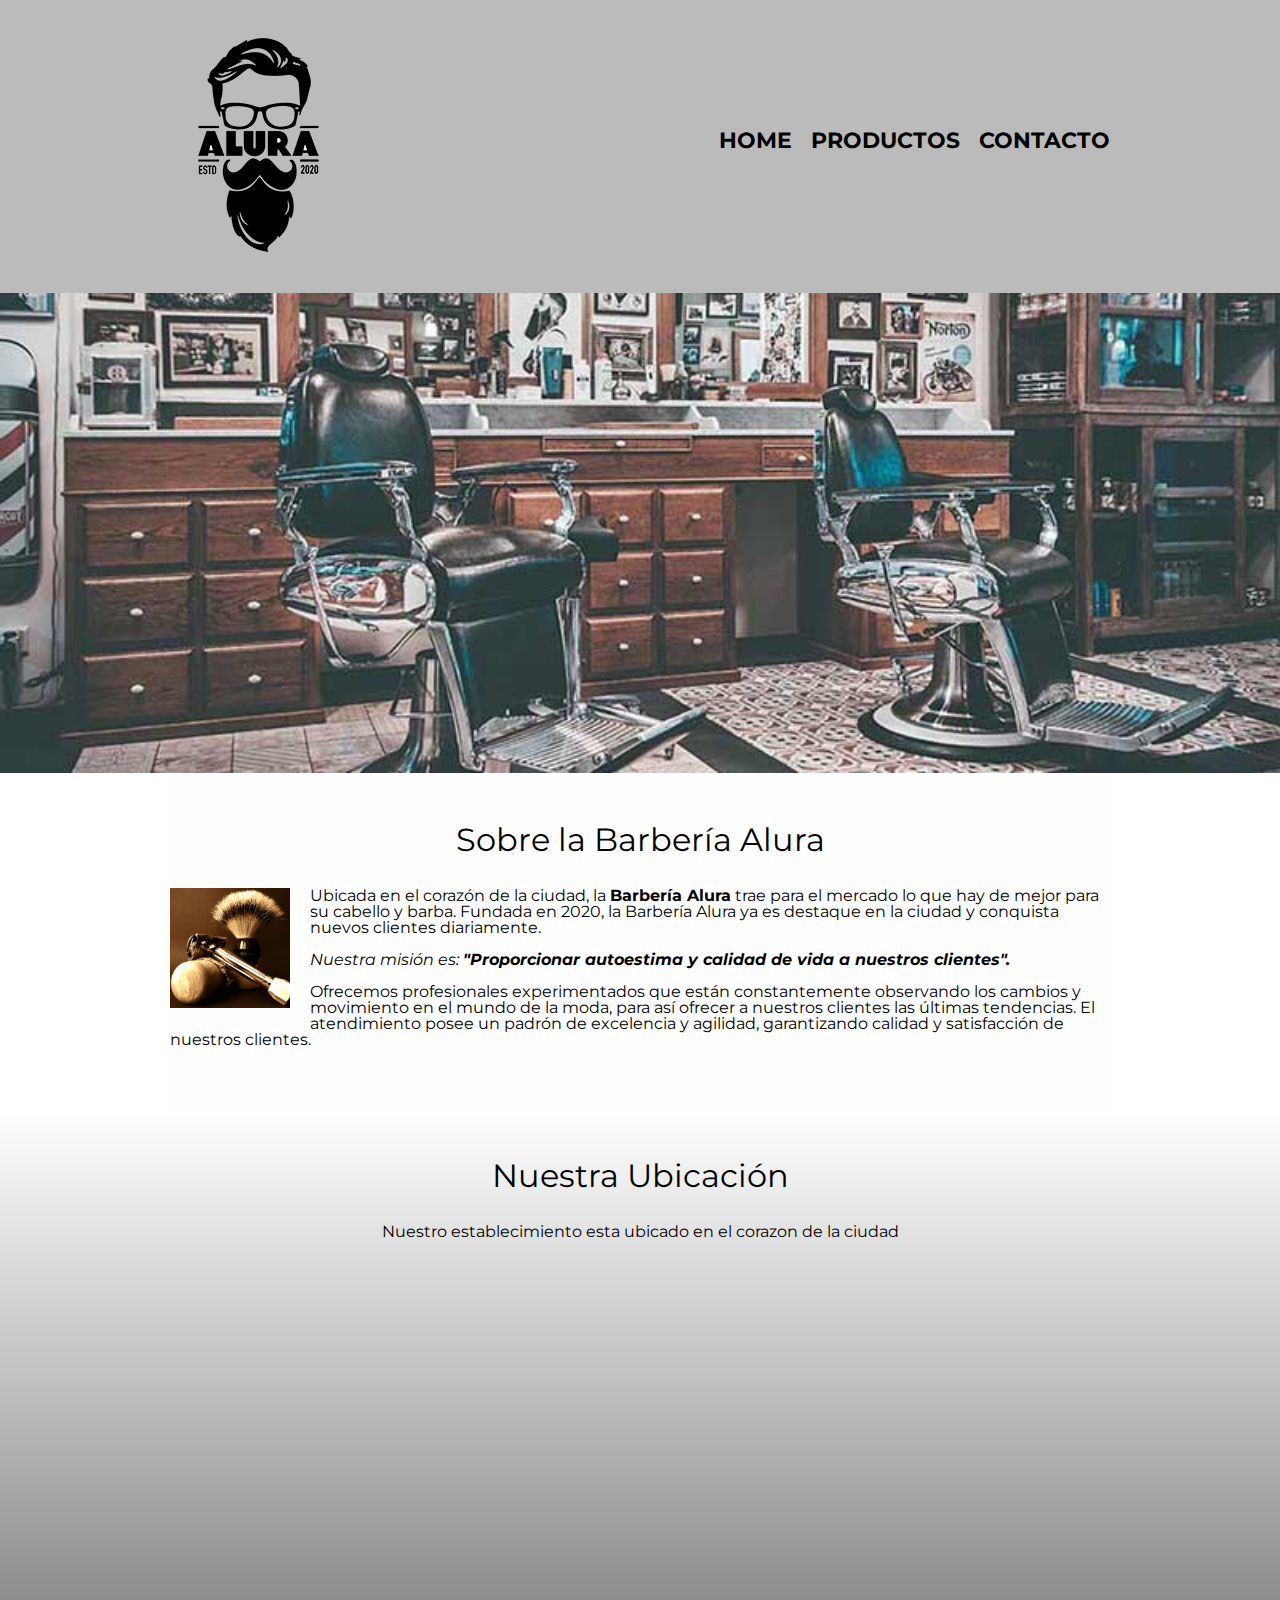
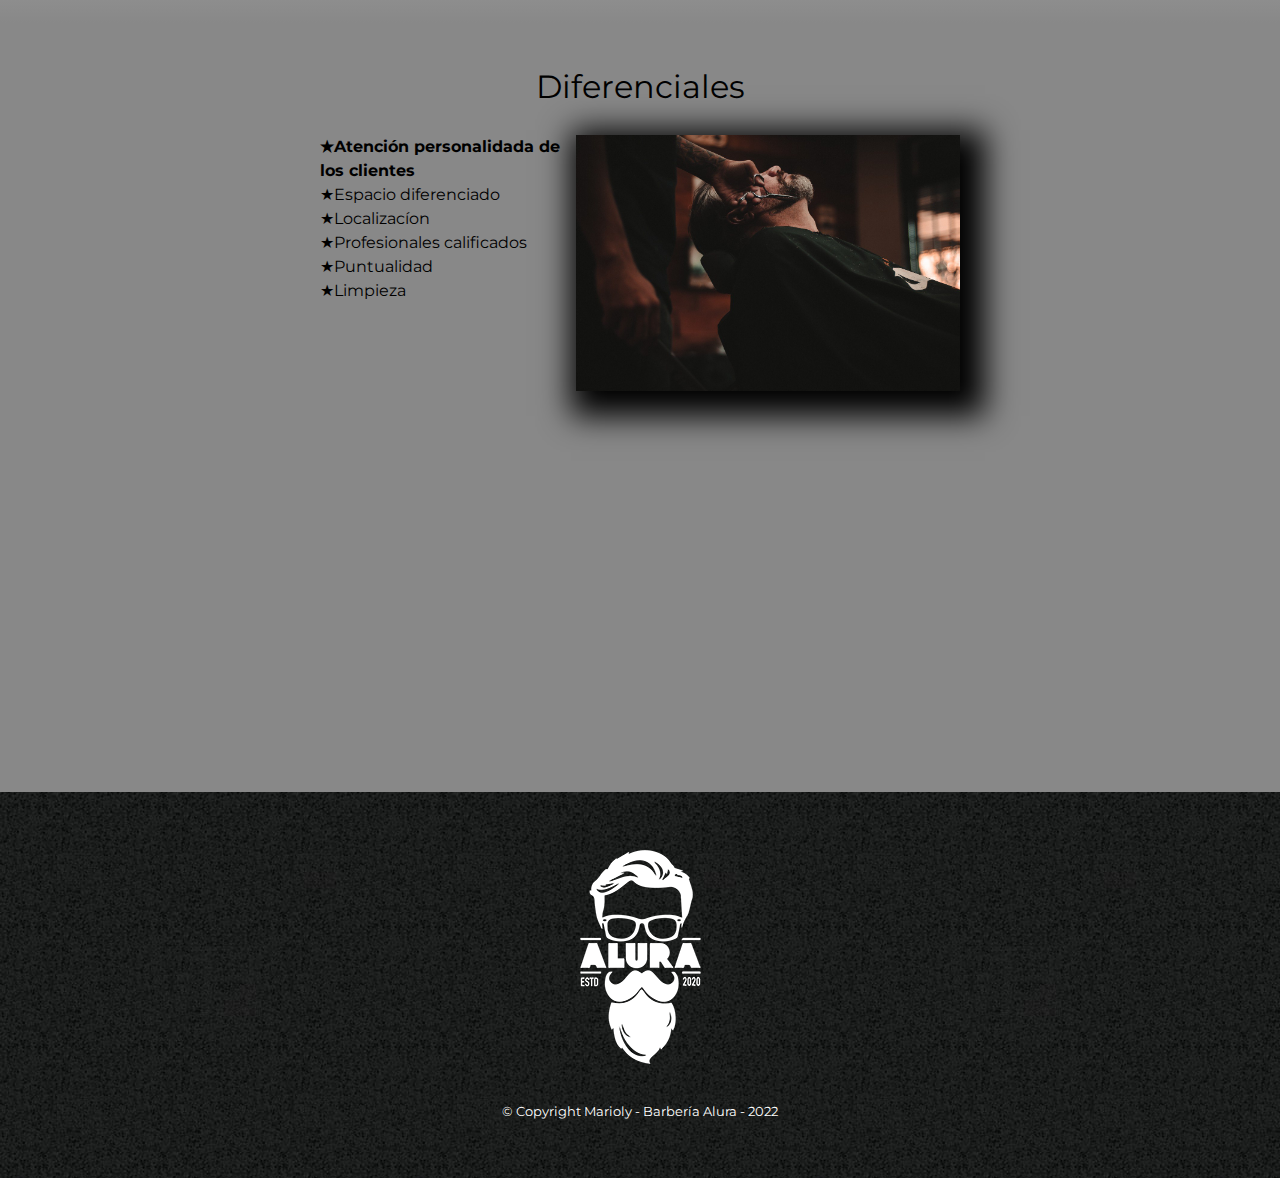
==== index.html @ eb9eb7bf "Barberia de Yver cambie el titulo" ====
<!DOCTYPE html>
<html lang="es">

<head>
    <meta charset="UTF-8">
    <meta name="viewport" content="width=device-width">
    <title>Barbería de Yver</title>
    <link rel="stylesheet" href="reset.css">
    <link rel="stylesheet" href="style.css">
    <link rel="preconnect" href="https://fonts.googleapis.com">
    <link rel="preconnect" href="https://fonts.gstatic.com" crossorigin>
    <link href="https://fonts.googleapis.com/css2?family=Montserrat:wght@300&display=swap" rel="stylesheet">

</head>

<body>
    <header>
        <div class="caja">
            <h1>
                <img src="imagenes/logo.png">
            </h1>
            <nav>
                <ul>
                    <li><a href="index.html">Home</a></li>
                    <li><a href="productos.html">Productos</a></li>
                    <li><a href="contacto.html">Contacto</a></li>
                </ul>
            </nav>
        </div>
    </header>
    <img class="banner" src="banner/banner.jpg">
    <main>
        <section class="principal">
            <h2 class="tituloPrincipal">Sobre la Barbería Alura</h2>
            <img class="utensilios" src="imagenes/imagen.jpg" alt="Utensilios de un Barbero">
            <p>Ubicada en el corazón de la ciudad, la <strong>Barbería Alura</strong> trae para el mercado lo que hay de
                mejor para su cabello y barba. Fundada en 2020, la Barbería Alura ya es destaque en la ciudad y
                conquista
                nuevos clientes diariamente.
            </p>
            <p id="mision">
                <em>
                    Nuestra misión es: <strong>"Proporcionar autoestima y calidad de vida a nuestros
                        clientes".</strong>
                </em>
            </p>
            <p>Ofrecemos profesionales experimentados que están constantemente observando los cambios y movimiento en el
                mundo de la moda, para así ofrecer a nuestros clientes las últimas tendencias. El atendimiento posee un
                padrón de excelencia y agilidad, garantizando calidad y satisfacción de nuestros clientes.
            </p>
        </section>
        <section class="mapa">
            <h3 class="tituloPrincipal">Nuestra Ubicación</h3>
            <p>Nuestro establecimiento esta ubicado en el corazon de la ciudad</p>
            <div class="mapaContenido">
                <iframe
                    src="https://www.google.com/maps/embed?pb=!1m18!1m12!1m3!1d3656.449840047712!2d-46.63452058255615!3d-23.5881948!2m3!1f0!2f0!3f0!3m2!1i1024!2i768!4f13.1!3m3!1m2!1s0x94ce5a2b2ed7f3a1%3A0xab35da2f5ca62674!2sCaelum%20-%20Education%20and%20Innovation!5e0!3m2!1ses!2sbo!4v1661470758909!5m2!1ses!2sbo"
                    width="100%" height="300" style="border:0;" allowfullscreen="" loading="lazy"
                    referrerpolicy="no-referrer-when-downgrade">
                </iframe>
            </div>



        </section>
        <section class="diferenciales">
            <h3 class="tituloPrincipal">Diferenciales</h3>
            <div class="cotenidoDiferenciales">
                <ul class="listaDiferenciales">
                    <li class="items">Atención personalidada de los clientes</li>
                    <li class="items">Espacio diferenciado</li>
                    <li class="items">Localizacíon</li>
                    <li class="items">Profesionales calificados</li>
                    <li class="items">Puntualidad</li>
                    <li class="items">Limpieza</li>
                </ul><img src="diferenciales/diferenciales.jpg" class="imagenDiferenciales">
            </div>
            <div class="video">
                <iframe width="100%" height="315" src="https://www.youtube.com/embed/7lOabtaz2u4"
                    title="YouTube video player" frameborder="0"
                    allow="accelerometer; autoplay; clipboard-write; encrypted-media; gyroscope; picture-in-picture"
                    allowfullscreen>
                </iframe>
            </div>
        </section>
    </main>

    <footer>
        <img src="imagenes/logo-blanco.png">
        <p class="copyright">&copy Copyright Marioly - Barbería Alura - 2022</p>
    </footer>
</body>

</html>
---- style.css ----
body {
    font-family: 'Montserrat', sans-serif;
}

header {
    background-color: #BBBBBB;
    padding: 20px 0;
}

.caja {
    width: 940px;
    position: relative;
    margin: 0 auto;
}

nav {
    position: absolute;
    top: 110px;
    right: 0;
}

nav li {
    display: inline;
    margin: 0 0 0 15px;
}

nav a {
    text-transform: uppercase;
    color: #000000;
    font-weight: bold;
    font-size: 22px;
    text-decoration: none;
}

.productos {
    width: 940px;
    margin: 0 auto;
    padding: 50px;

}

.productos li {
    display: inline-block;
    text-align: center;
    width: 30%;
    vertical-align: top;
    margin: 0 1.5%;
    padding: 30px 20px;
    box-sizing: border-box;
    border: 2px solid #000000;
    border-radius: 10px;


}

.productos li:hover {
    border-color: #C78C19;
    ;
}

.productos li:active {
    border-color: #088c19;

}

.productos h2 {
    font-size: 27px;
    font-weight: bold;
}

.productos li:hover h2 {
    font-size: 30px;
}

.producto-descripccion {
    font-size: 18px;

}

.producto-precio {
    font-size: 20px;
    font-weight: bold;
    margin-top: 10%;

}

nav a:hover {
    color: #C78C19;
    text-decoration: underline;

}

footer {
    text-align: center;
    background: url(imagenes/bg.jpg);
    padding: 40px;
}

.copyright {
    color: #ffffff;
    font-size: 13px;
    margin: 20px;
}

form {
    margin: 40px 0;
}

form label,
form legend {
    display: block;
    font-size: 20px;
    margin: 0 0 10px;
}

.inputPadron {
    display: block;
    margin: 0 0 20px;
    padding: 10px 25px;
    width: 50%;
}

.checkbox {
    margin: 20px 0;
}

.enviar {
    width: 40%;
    padding: 15px;
    font-size: 18px;
    font-weight: bold;
    color: white;
    background: orange;
    border: none;
    border-radius: 5px;
    transition: 1s all;
    cursor: pointer;
}

.enviar:hover {
    background: darkorange;
    transform: scale(1.2);
}

table {
    margin: 40px 40px;
}

thead {
    background: #555555;
    color: white;
    font-weight: bold;
}

td,
th {
    border: 1px solid #000000;
    padding: 8px 15px;
}
/* css para pagina home*/
.banner {
    width: 100%;
}

.principal {
    padding: 3em 0;
    background: #fefefe;
    width: 940px;
    margin: 0 auto;
}

.tituloPrincipal {
    text-align: center;
    font-size: 2em;
    margin: 0 0 1em;
    clear: left;
}


.principal p {
    margin: 0 0 1em;
}

.principal strong {
    font-weight: bold;
}

.principal em {
    font-style: italic;
}

.utensilios {
    width: 120px;
    float: left;
    margin: 0 20px 20px 0;
}

.mapa {
    padding: 3em 0;
    background: linear-gradient(#fefefe, #888888);
}

.mapa p {
    margin: 0 0 2em;
    text-align: center;
}

.mapaContenido {
    width: 940px;
    margin: 0 auto;
}

.diferenciales {
    padding: 3em 0;
    background: #888888;
}

.cotenidoDiferenciales {
    width: 640px;
    margin: 0 auto;
}

.listaDiferenciales {
    width: 40%;
    display: inline-block;
    vertical-align: top;
}

.items {
    line-height: 1.5;
}

.items::before {
    content: "★";
}

.items:first-child {
    font-weight: bold;
}

.imagenDiferenciales {
    width: 60%;
    transition: 400ms;
    box-shadow: 10px 10px 30px 15px #000000
}

.imagenDiferenciales:hover {
    opacity: 0.3;

}

.video {
    width: 560px;
    margin: 1em auto;
}
@media screen and (max-width:820px){
    h1{
        text-align: center;
    }
    nav{
        position: static;
    }
    .caja, .principal, .mapaContenido, .cotenidoDiferenciales, .video {
        width: auto;
    }
    .listaDiferenciales, .imagenDiferenciales{
        width: 100%;
    }
}
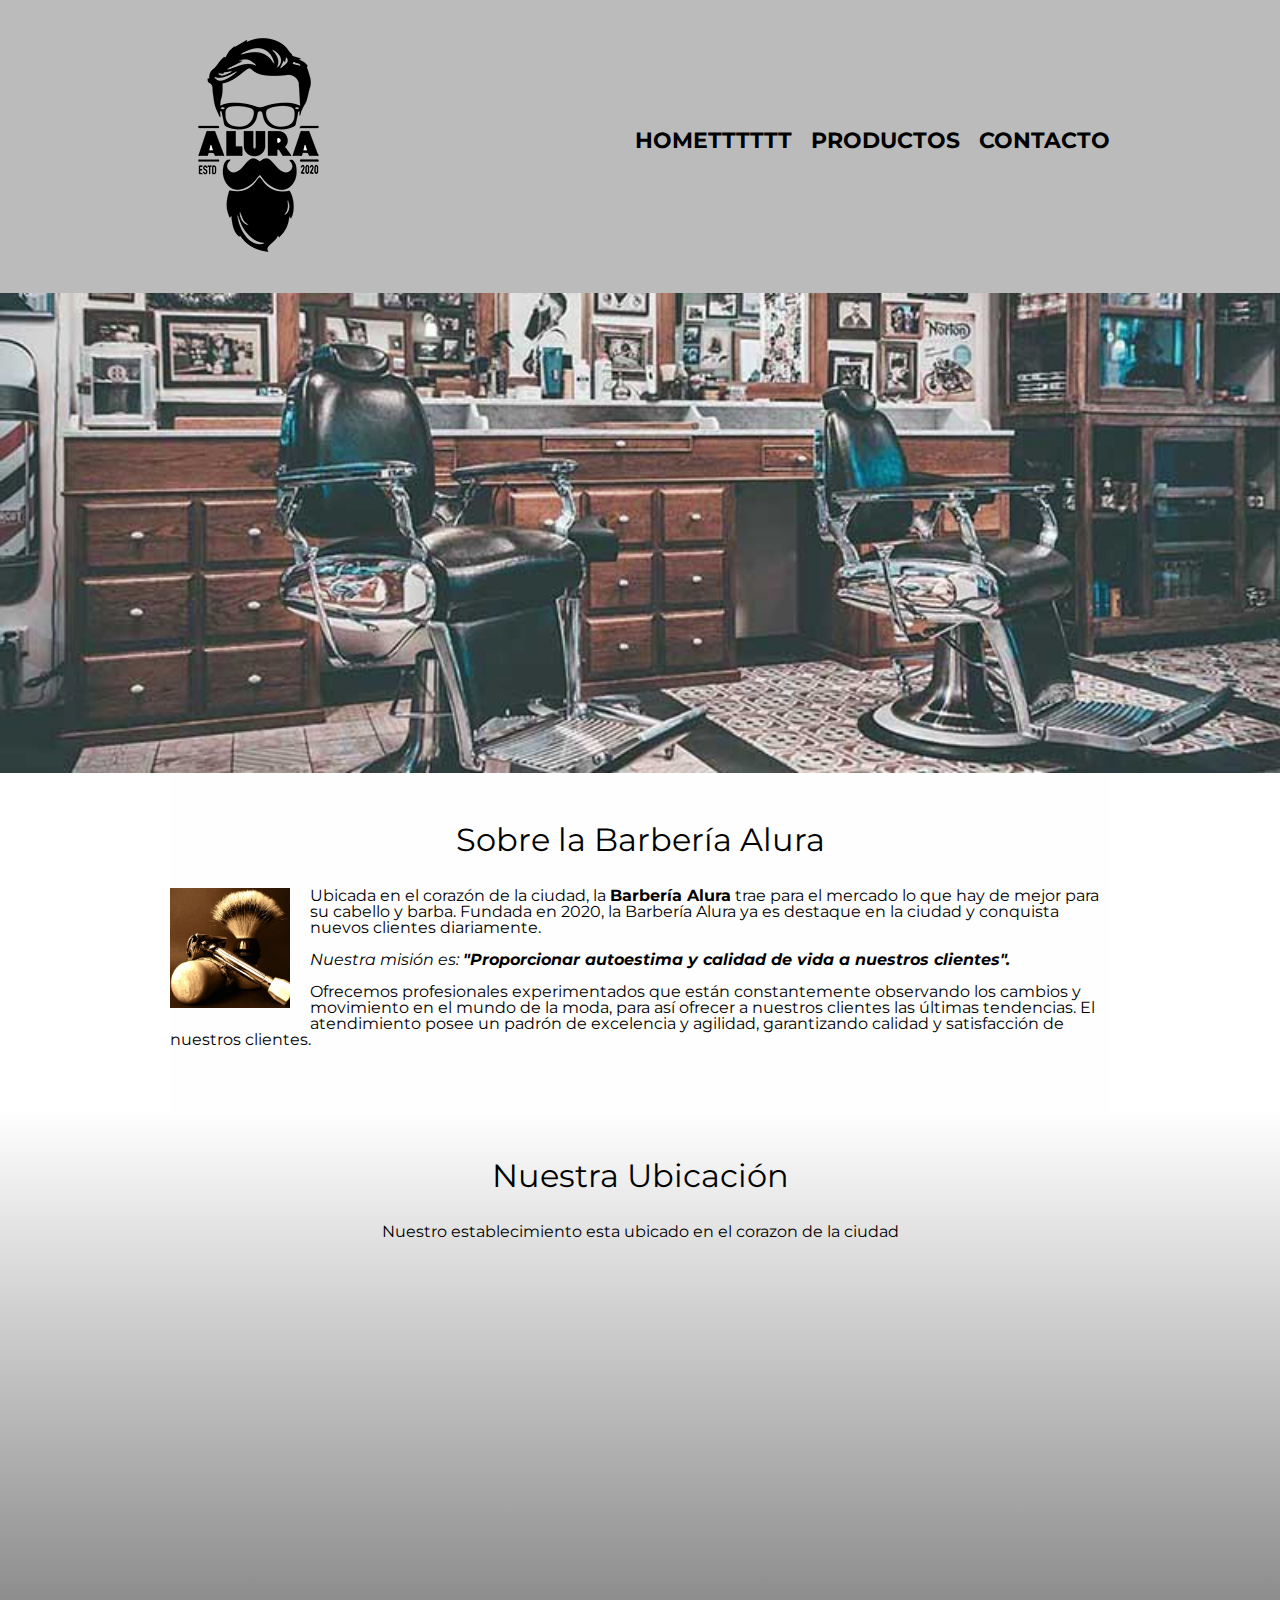
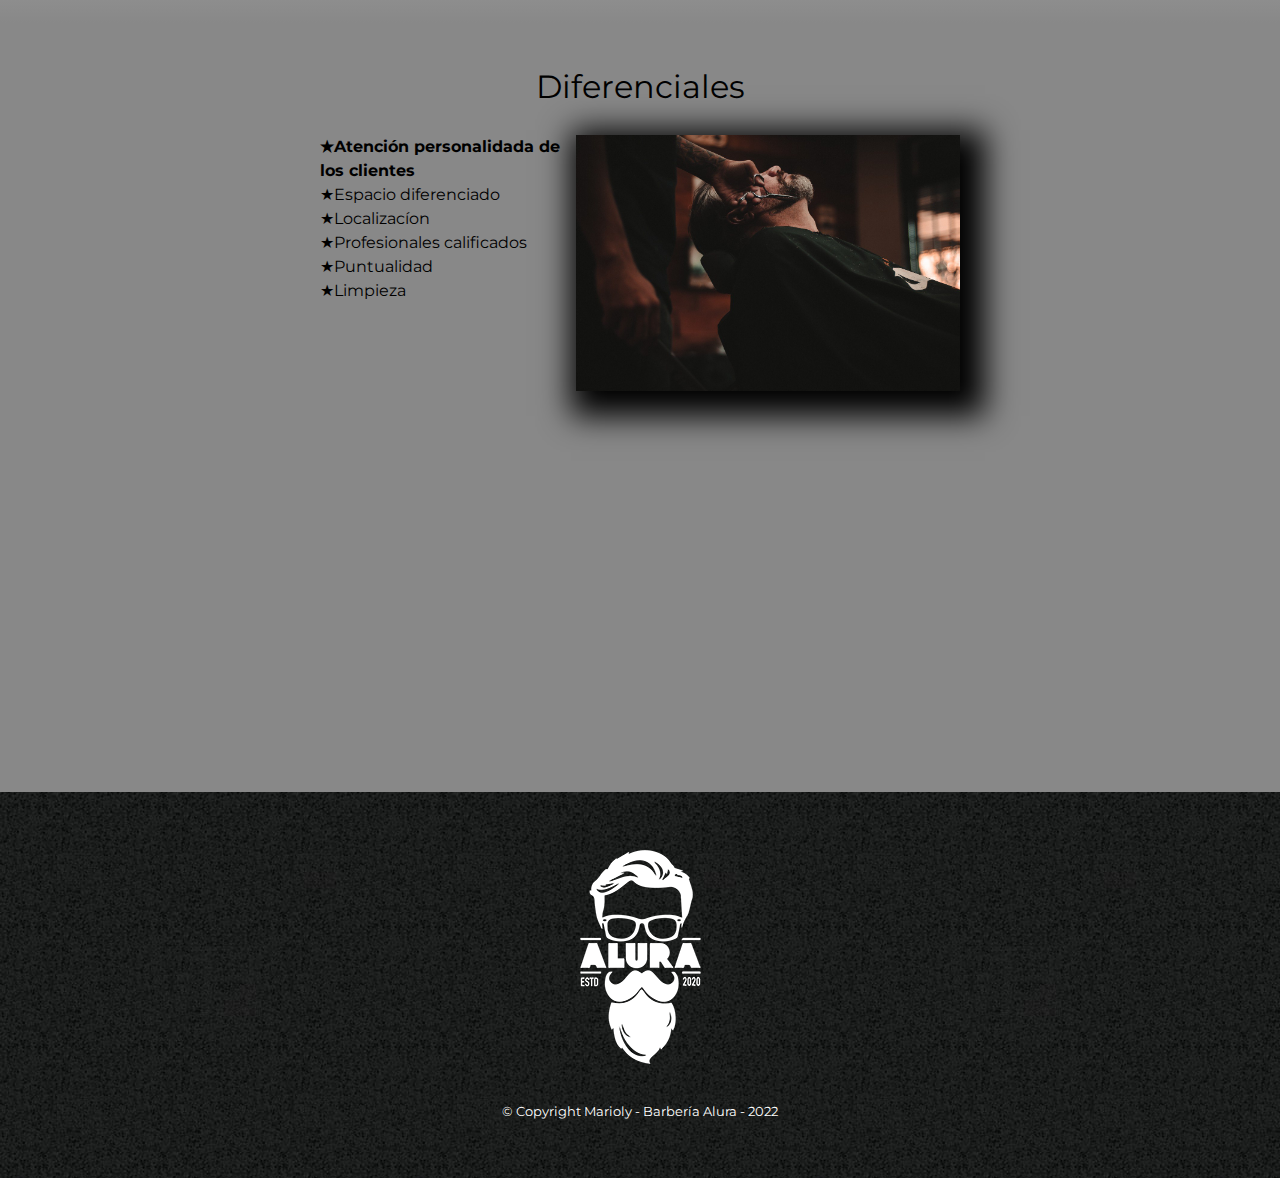
==== commit 8b7435ca: "modifique home" ====
--- a/index.html
+++ b/index.html
@@ -4,7 +4,7 @@
 <head>
     <meta charset="UTF-8">
     <meta name="viewport" content="width=device-width">
-    <title>Barbería de Yver</title>
+    <title>Barbería de Alura</title>
     <link rel="stylesheet" href="reset.css">
     <link rel="stylesheet" href="style.css">
     <link rel="preconnect" href="https://fonts.googleapis.com">
@@ -21,7 +21,7 @@
             </h1>
             <nav>
                 <ul>
-                    <li><a href="index.html">Home</a></li>
+                    <li><a href="index.html">Hometttttt</a></li>
                     <li><a href="productos.html">Productos</a></li>
                     <li><a href="contacto.html">Contacto</a></li>
                 </ul>
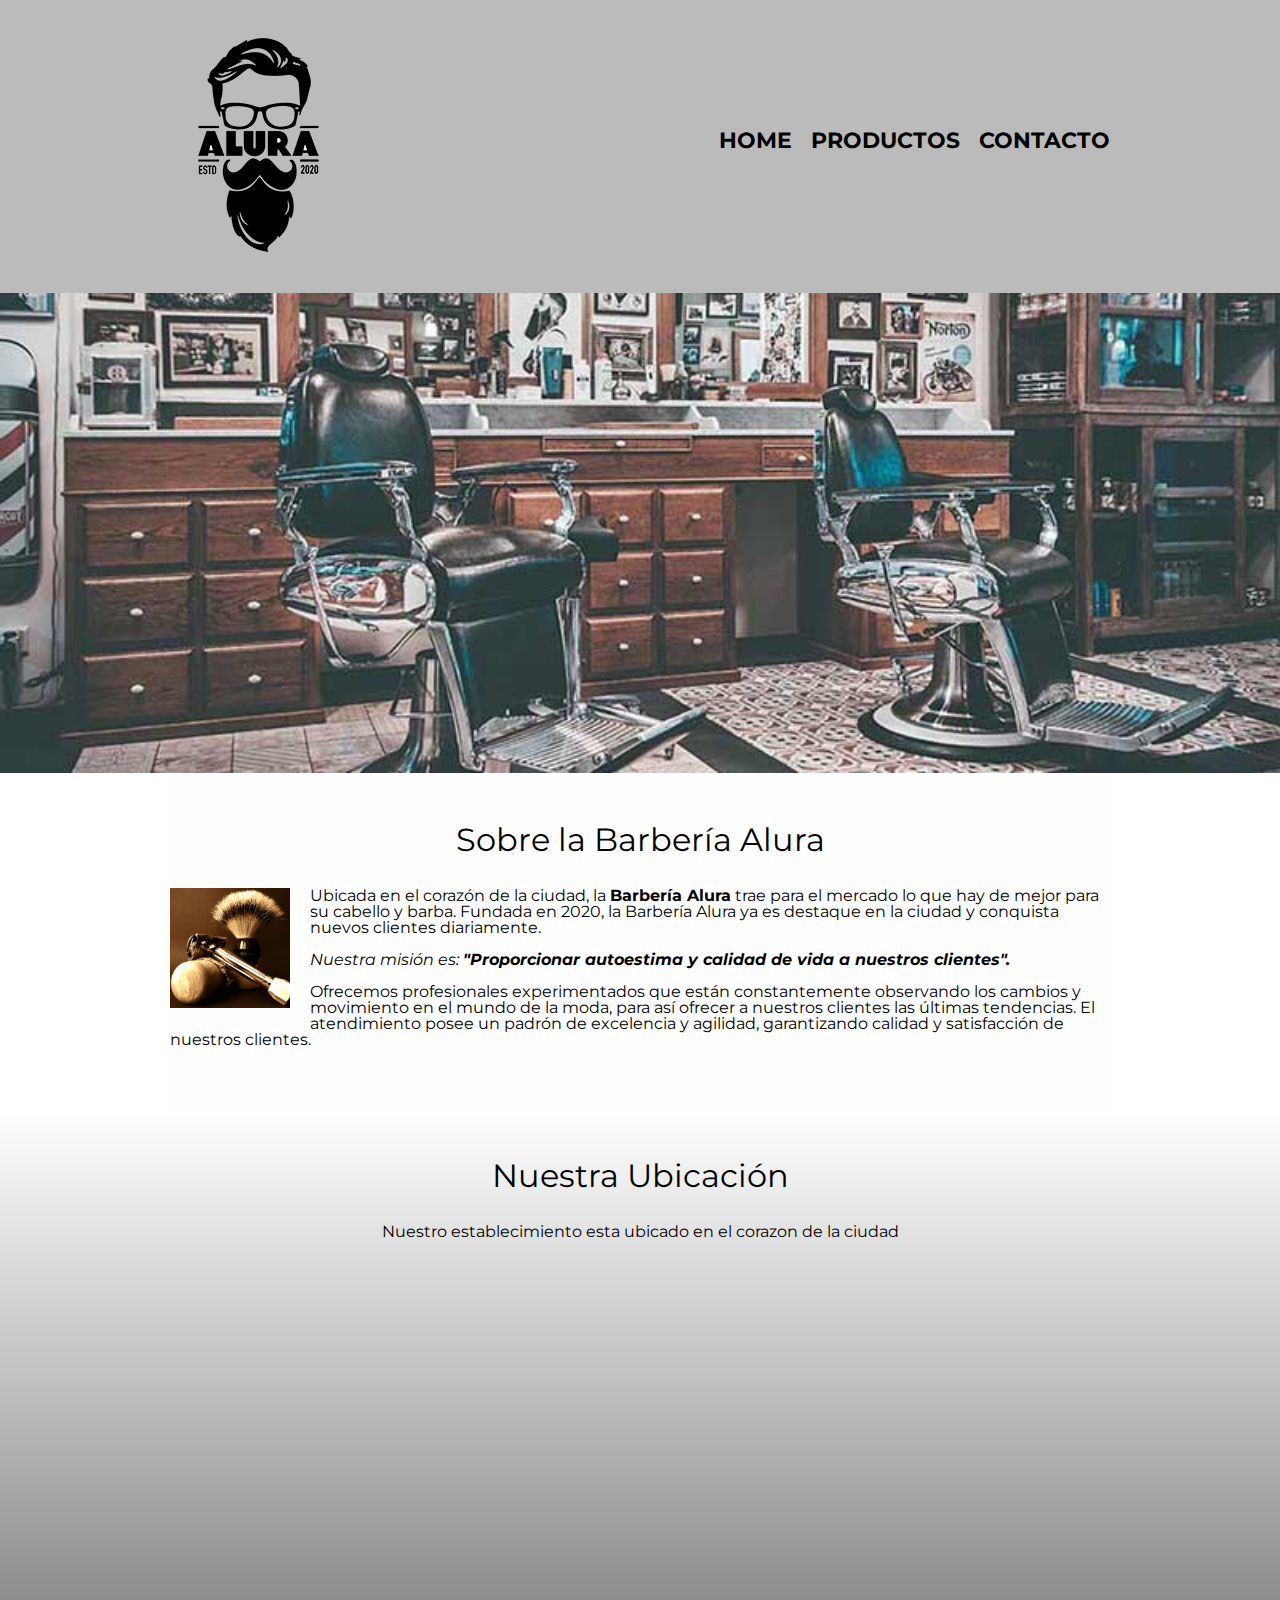
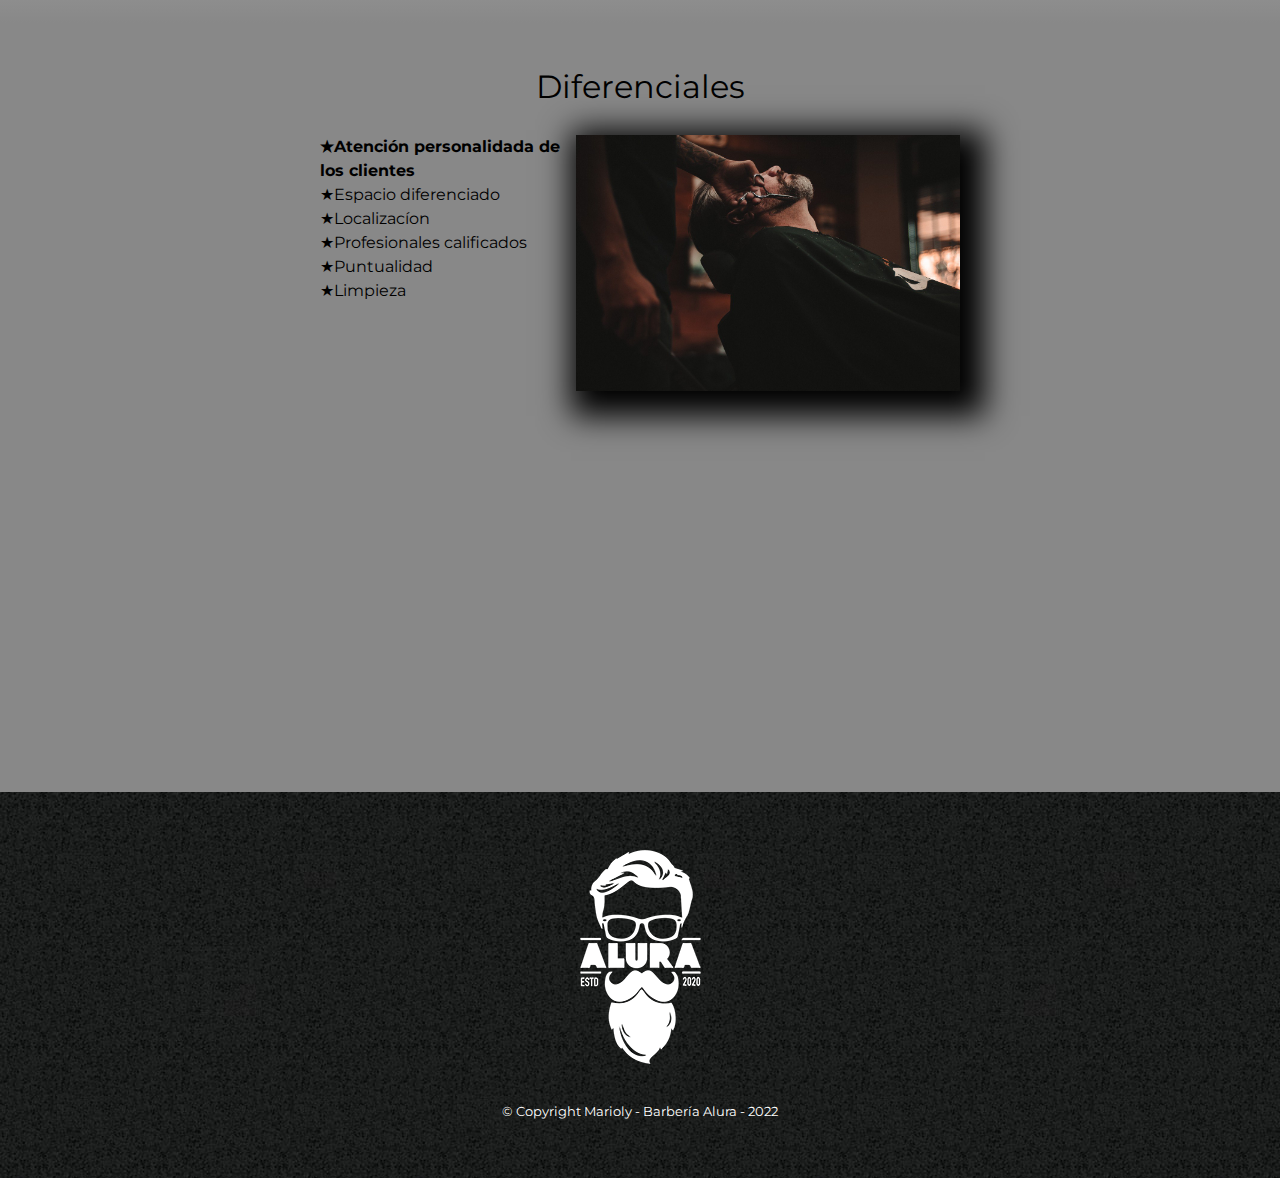
==== commit e812fde3: "modificano el nombre de home" ====
--- a/index.html
+++ b/index.html
@@ -4,7 +4,7 @@
 <head>
     <meta charset="UTF-8">
     <meta name="viewport" content="width=device-width">
-    <title>Barbería de Alura</title>
+    <title>Barbería Alura</title>
     <link rel="stylesheet" href="reset.css">
     <link rel="stylesheet" href="style.css">
     <link rel="preconnect" href="https://fonts.googleapis.com">
@@ -21,7 +21,7 @@
             </h1>
             <nav>
                 <ul>
-                    <li><a href="index.html">Hometttttt</a></li>
+                    <li><a href="index.html">Home</a></li>
                     <li><a href="productos.html">Productos</a></li>
                     <li><a href="contacto.html">Contacto</a></li>
                 </ul>
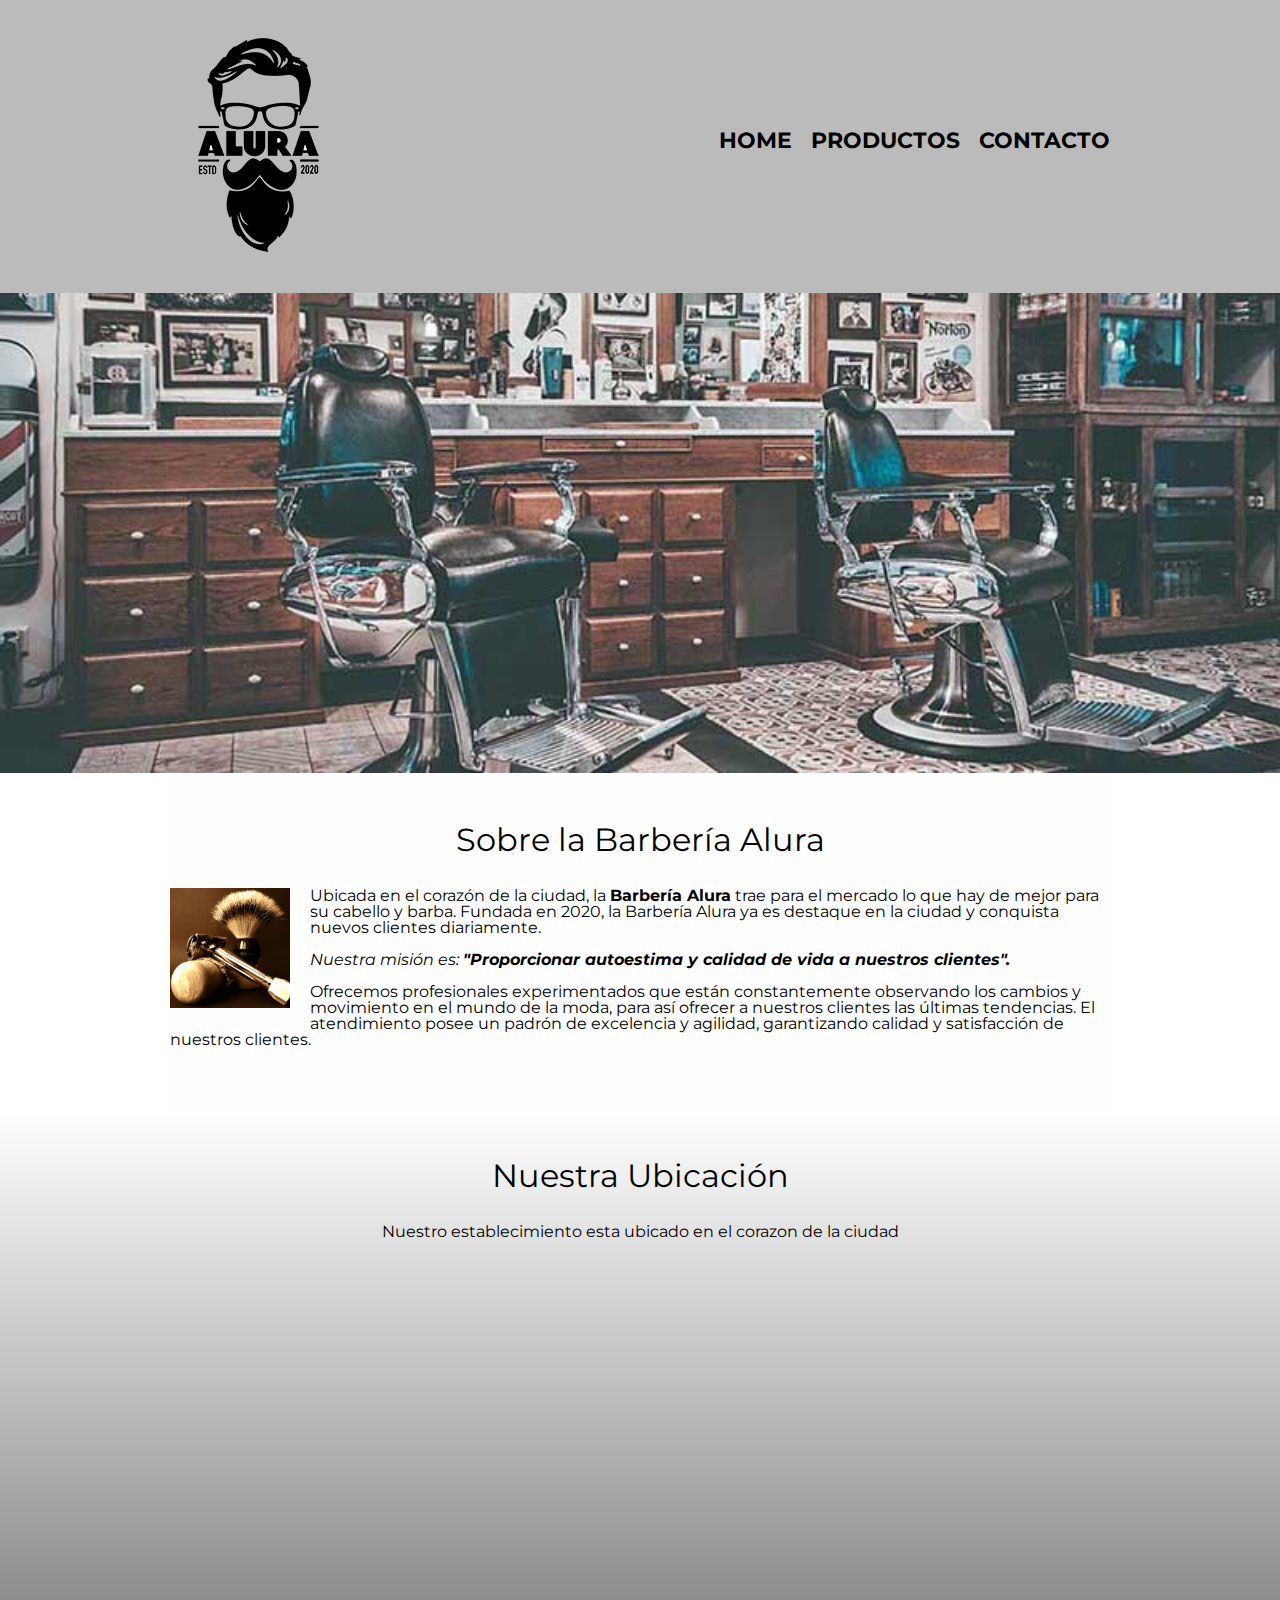
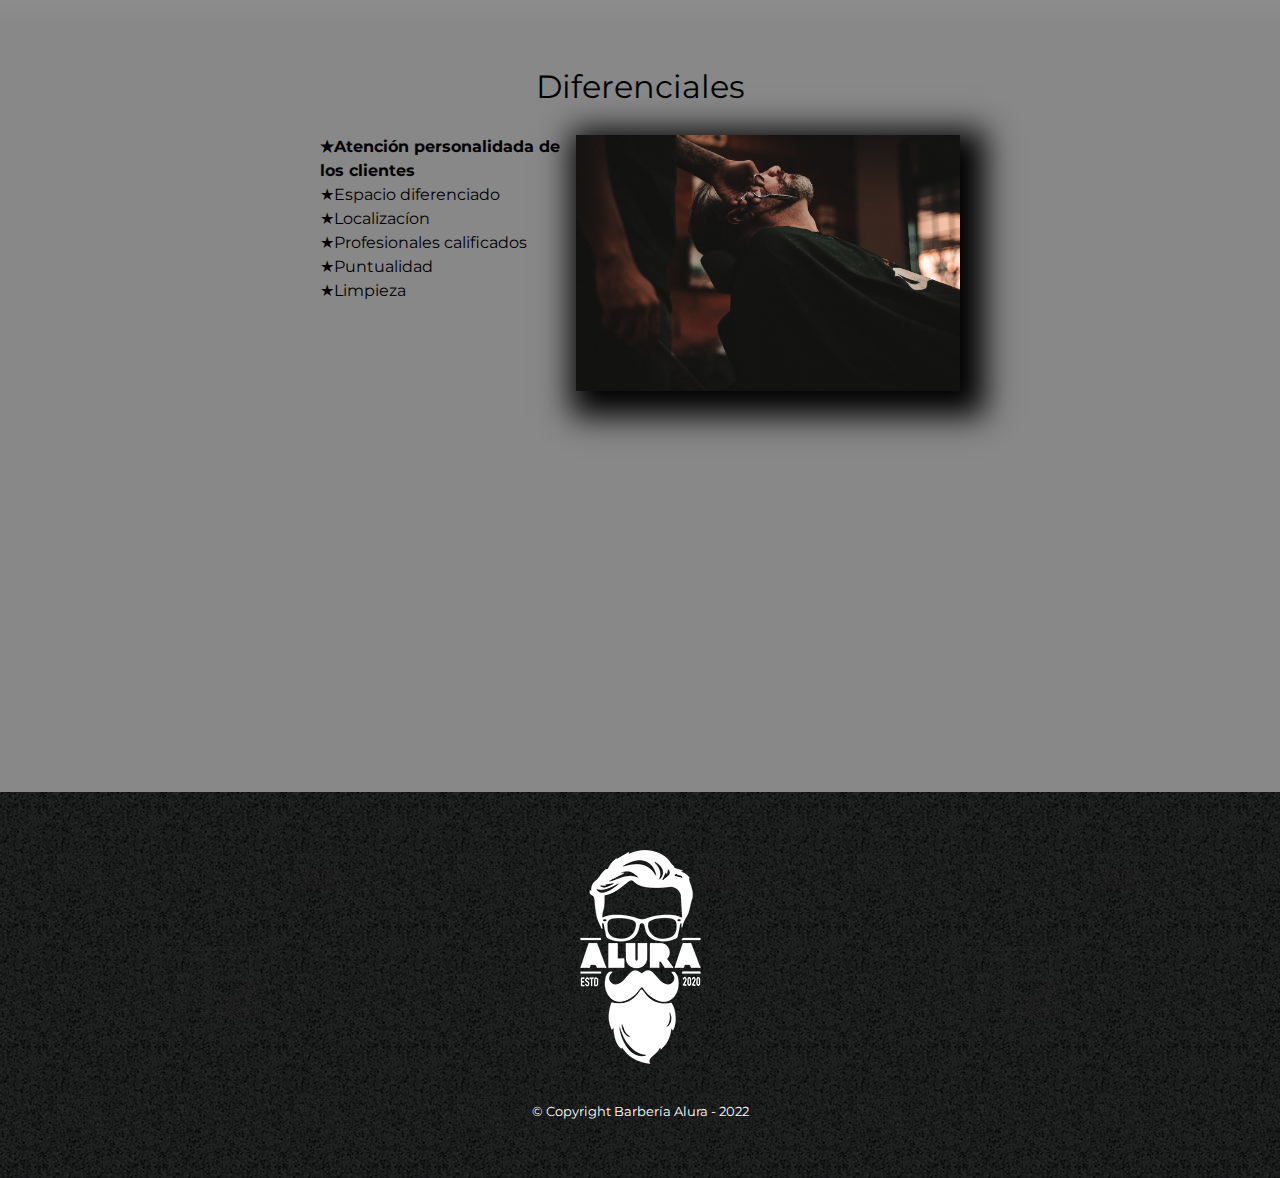
==== commit b730246b: "se quito el nombre de yver en pie de pagina" ====
--- a/index.html
+++ b/index.html
@@ -87,7 +87,7 @@
 
     <footer>
         <img src="imagenes/logo-blanco.png">
-        <p class="copyright">&copy Copyright Marioly - Barbería Alura - 2022</p>
+        <p class="copyright">&copy Copyright Barbería Alura - 2022</p>
     </footer>
 </body>
 
